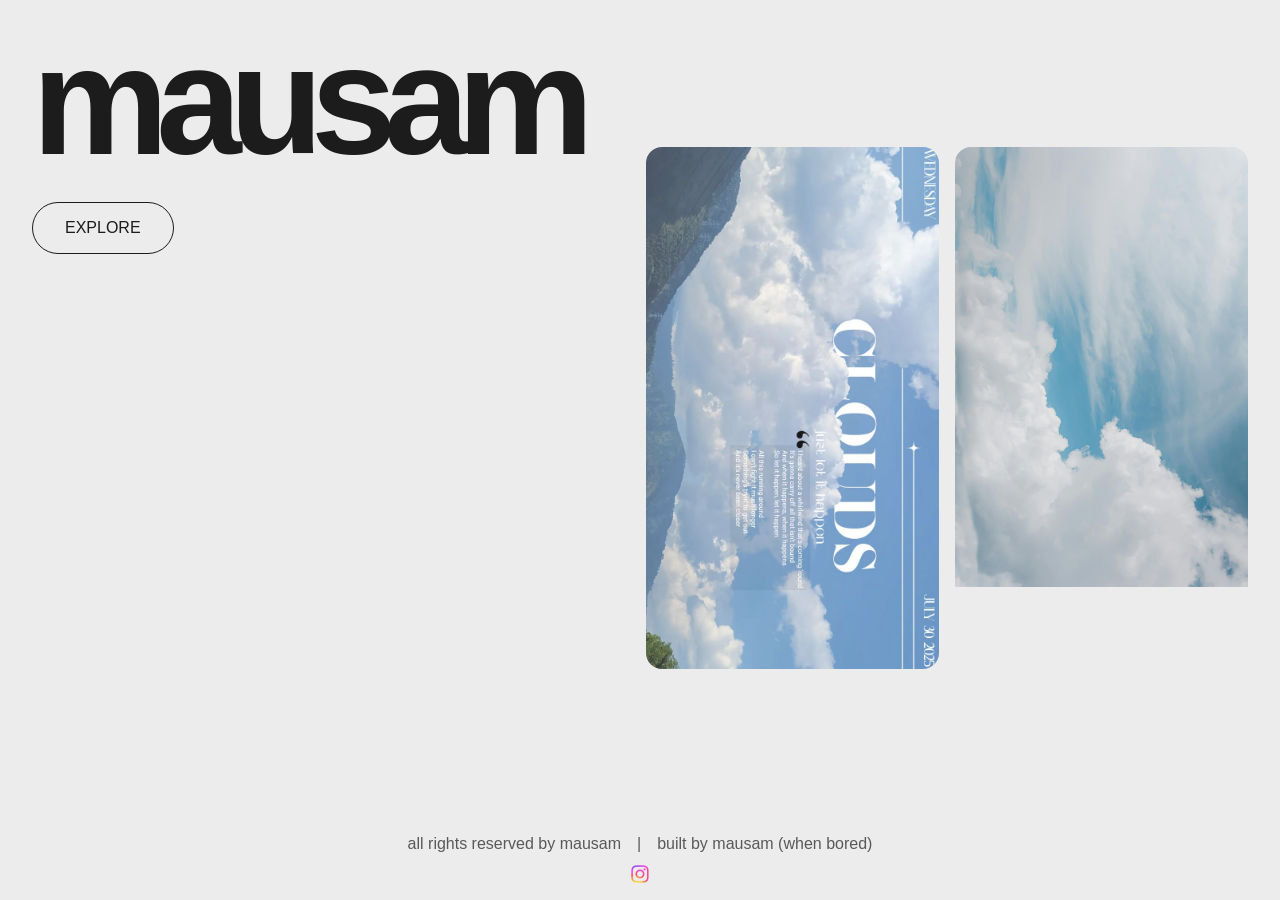
==== index.html @ 7de5092d "first commit" ====
<!DOCTYPE html>
<html lang="en">

<head>

    <meta charset="UTF-8">

    <meta name="viewport" content="width=device-width, initial-scale=1.0">

    <title>mausam</title>

    <meta name="description" content="site by mausam">

    <link rel="stylesheet" href="styles/landing.css">
    
    <link rel="icon" href="assets/icons/favicon.png">

</head>

<body>

    <main>
        <section class="left-side">
            <div class="title">
                <h1>mausam</h1>
            </div>
            <div class="link">
                <a href="pages/home/index.html" class="explore-btn">EXPLORE</a>
            </div>
        </section>
        <section class="right-side">
            <!-- <div class="hero-video">
                <video autoplay muted loop playsinline>
                    <source src="assets/videos/sitevid1.mp4" type="video/mp4">
                </video>
            </div> -->
            <div class="hero-image">
                <img src="assets/images/ef6face14f99a3dabe1f2f55079314d1.jpg" alt="test image">
            </div>
            <div class="hero-image">
                <img src="assets/images/pexels-ian-panelo-33072127.jpg" alt="test image">
            </div>
        </section>
    </main>

    <footer>

        <div class="footer-top">

            <p>all rights reserved by mausam</p>

            <p>|</p>

            <p>built by mausam (when bored)</p>

        </div>


        <div class="footer-bottom">

            <a href="https://instagram.com/mausam_._">

                <img
                    src="assets/logos/instagram.png"
                    alt="instagram logo"
                >

            </a>

        </div>

    </footer>

    <script src="scripts/landing.js"></script>

</body>

</html>
---- styles/landing.css ----
/*---root---*/

:root {

    /*color*/

    --site-white: #ececec;
    --site-black: #1c1c1c;
    --site-main: #052576;

    /*typography*/

    --main-font: 'Segoe UI', Tahoma, Geneva, Verdana, sans-serif;
    --bold-font:  Impact, Haettenschweiler, 'Arial Narrow Bold', sans-serif;
    --font-sm: 0.5rem;
    --font-md: 1rem;
    --font-lg: 3rem;

    /*spacing*/
    --space-sm: 0.5rem;
    --space-md: 1rem;
    --space-lg: 2rem;
    --space-xl: 4rem;

    /*animation*/

    --transition-duration: 0.3s;
}

/*---reset---*/

* {

    margin: 0;
    padding: 0;

    box-sizing: border-box;
}

img,
video {

    width: 100%;

    display: block;
}

a {

    text-decoration: none;

    color: inherit;
}

ul,
ol {

    list-style: none;
}

button {

    border: none;

    background: none;

    font: inherit;

    cursor: pointer;
}

input,
textarea,
select {

    font: inherit;

    border: none;

    outline: none;

    background: none;
}

/*---global---*/

body {

    background: var(--site-white);
    color: var(--site-black);

    font-family: var(--main-font);

    overflow-x: hidden;

    min-height: 100vh;

    display: flex;

    flex-direction: column;

}

::selection {

    background: var(--site-main);

    color: var(--site-white);
}

html {

    scroll-behavior: smooth;
}

h1,
h2,
h3,
h4,
h5,
h6 {

    font-family: var(--bold-font);

    line-height: 0.9;
}

p {

    line-height: 1.5;
}

section {

    padding: 0;
}

/*---main---*/

main {

    flex: 1;

    display: grid;

    grid-template-columns:
        0.8fr 1.2fr;

    gap: var(--space-xl);

    padding: var(--space-lg);

    align-items: center;
}



/*---left side---*/

.left-side {

    display: flex;

    flex-direction: column;

    justify-content: flex-start;

    gap: var(--space-lg);

    position: sticky;

    top: var(--space-lg);

    align-self: start;
}



/*---title---*/

.title h1 {

    font-size: clamp(4rem, 12vw, 10rem);

    line-height: 0.9;

    letter-spacing: -0.08em;

    text-transform: lowercase;
}



/*---explore button---*/

.link {

    display: flex;
}


.explore-btn {

    padding:
        var(--space-md)
        var(--space-lg);

    border:
        1px solid var(--site-black);

    border-radius: 999px;

    transition:
        background var(--transition-duration),
        color var(--transition-duration);
}


.explore-btn:hover {

    background: var(--site-black);

    color: var(--site-white);
}



/*---right side---*/

.right-side {

    display: grid;

    grid-template-columns: repeat(2, 1fr);

    gap: var(--space-md);

    width: 100%;
}



/*---media blocks---*/

.hero-video,
.hero-image {

    width: 100%;

    border-radius: 1rem;

    overflow: hidden;

    transition: transform var(--transition-duration);
}



/* no forced aspect ratio */
.hero-video video,
.hero-image img {

    width: 100%;

    height: auto;

    display: block;
}



/* hover effect */

.hero-video:hover,
.hero-image:hover {

    transform: scale(1.02);
}

/*---footer---*/

footer {
    
    width: 100%;

    background: var(--site-white);
    color: var(--site-black);

    padding: var(--space-md) var(--space-sm);

    display: flex;
    flex-direction: column;
    align-items: center;
    justify-content: center;

    gap: var(--space-sm);
}

.footer-top {

    display: flex;

    flex-wrap: wrap;

    gap:var(--space-md);

    font-size: var(--font-md);

    opacity: 0.7;
}


.footer-bottom {

    display: flex;

    gap: var(--space-md);
}

.footer-bottom img {

    width: 20px;

    opacity: 0.7;

    transition:
        opacity var(--transition-duration),
        transform var(--transition-duration);
}

.footer-bottom img:hover {

    opacity: 1;

    transform: translateY(-2px);
}
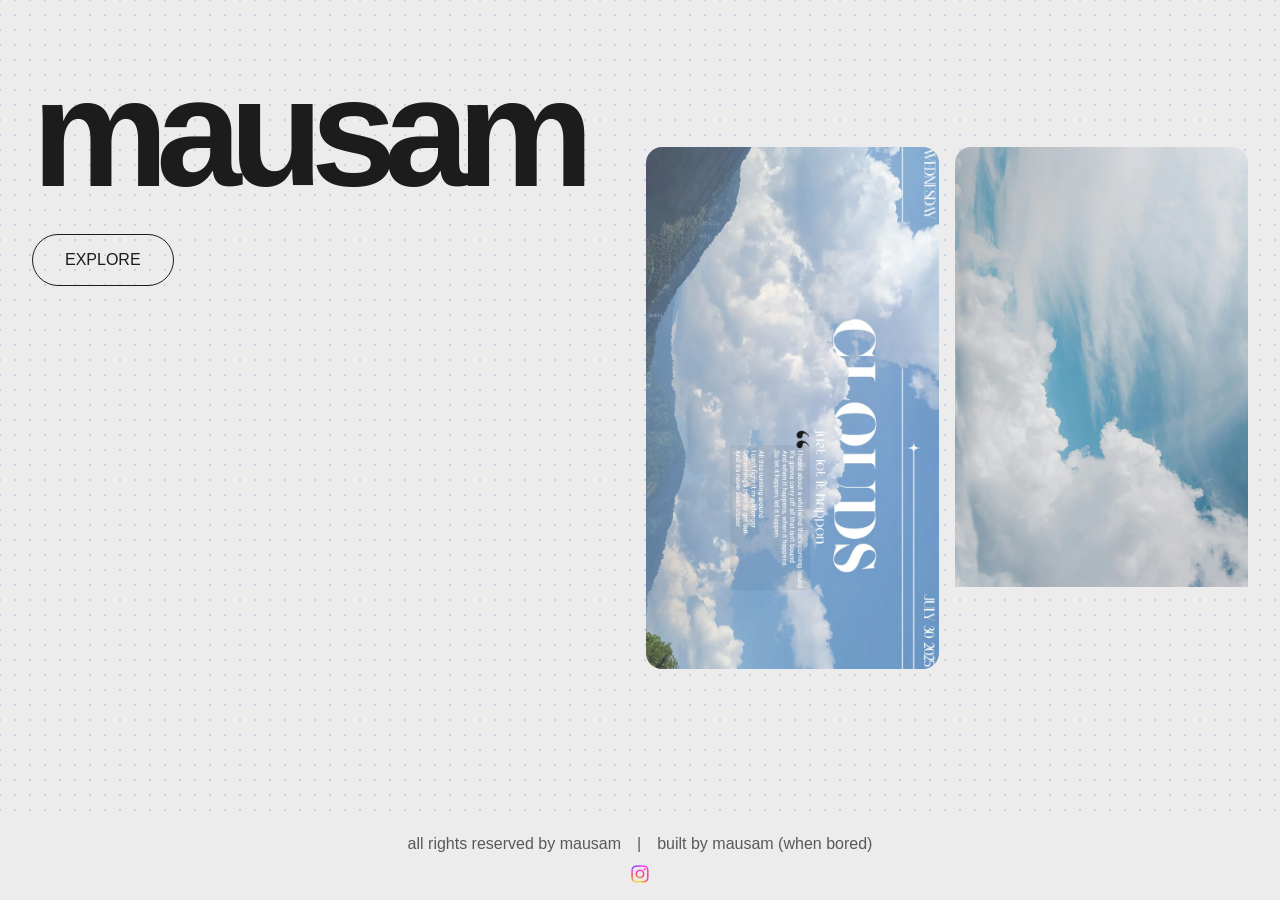
==== commit 344e5613: "Implement particle background effect with canvas and enhance layout styles" ====
--- a/index.html
+++ b/index.html
@@ -20,6 +20,7 @@
 <body>
 
     <main>
+        <canvas id="particle-bg"></canvas>
         <section class="left-side">
             <div class="title">
                 <h1>mausam</h1>
@@ -58,7 +59,7 @@
 
         <div class="footer-bottom">
 
-            <a href="https://instagram.com/mausam_._">
+            <a href="https://instagram.com/mausam_._" target="_blank" rel="noopener noreferrer">
 
                 <img
                     src="assets/logos/instagram.png"
--- a/styles/landing.css
+++ b/styles/landing.css
@@ -333,4 +333,26 @@
     opacity: 1;
 
     transform: translateY(-2px);
+}
+
+main {
+    position: relative;
+}
+
+#particle-bg {
+    position: absolute;
+    inset: 0;
+
+    width: 100%;
+    height: 100%;
+
+    z-index: 0;
+
+    pointer-events: none;
+}
+
+.left-side,
+.right-side {
+    position: relative;
+    z-index: 1;
 }
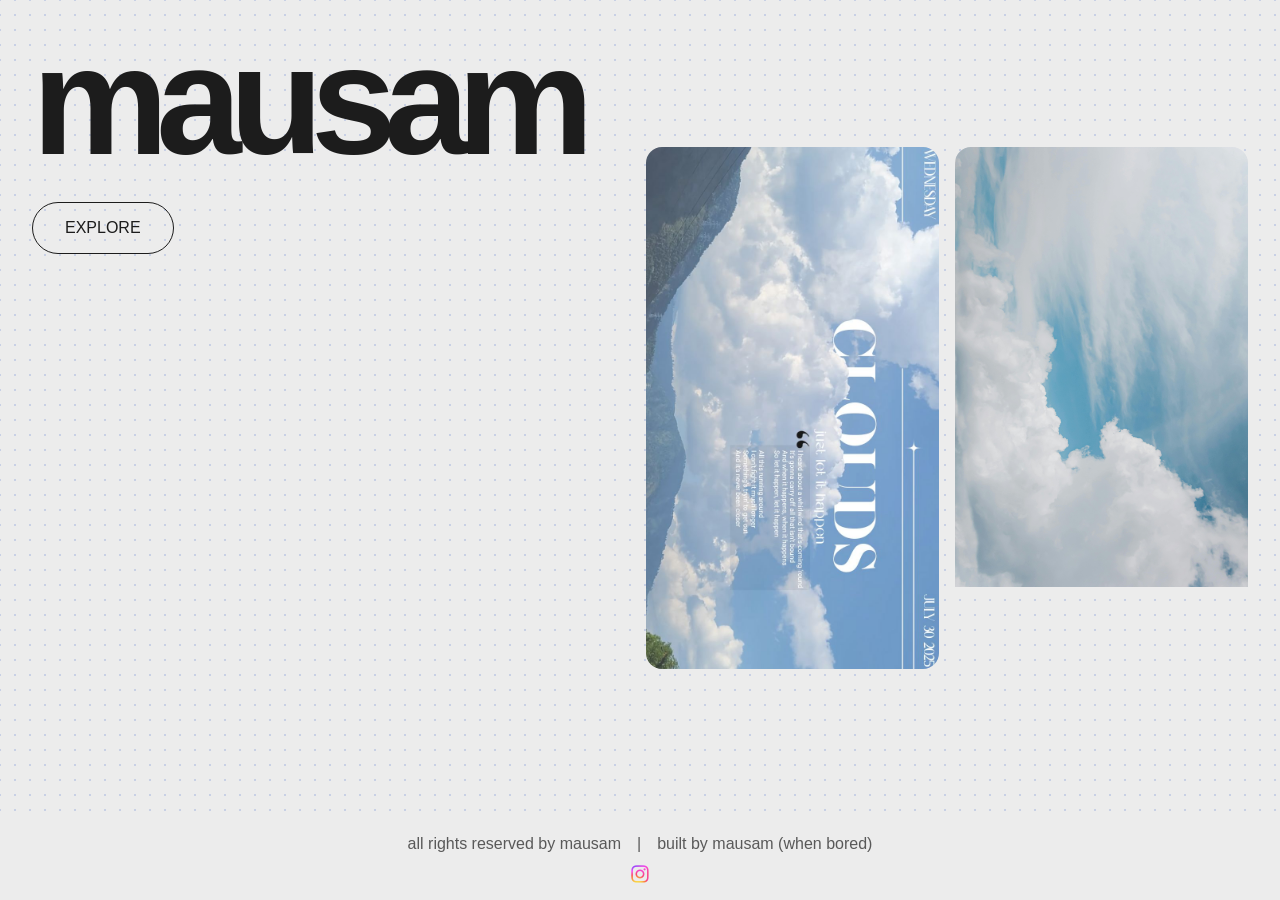
==== commit 96846640: "Update Instagram link in footer and enhance header styles for improved layout" ====
--- a/index.html
+++ b/index.html
@@ -59,7 +59,7 @@
 
         <div class="footer-bottom">
 
-            <a href="https://instagram.com/mausam_._" target="_blank" rel="noopener noreferrer">
+            <a href="https://instagram.com/maw5um" target="_blank" rel="noopener noreferrer">
 
                 <img
                     src="assets/logos/instagram.png"
--- a/styles/landing.css
+++ b/styles/landing.css
@@ -151,193 +151,11 @@
     padding: var(--space-lg);
 
     align-items: center;
-}
-
-
-
-/*---left side---*/
-
-.left-side {
-
-    display: flex;
-
-    flex-direction: column;
-
-    justify-content: flex-start;
-
-    gap: var(--space-lg);
-
-    position: sticky;
-
-    top: var(--space-lg);
-
-    align-self: start;
-}
-
-
-
-/*---title---*/
-
-.title h1 {
-
-    font-size: clamp(4rem, 12vw, 10rem);
-
-    line-height: 0.9;
-
-    letter-spacing: -0.08em;
-
-    text-transform: lowercase;
-}
-
-
-
-/*---explore button---*/
-
-.link {
-
-    display: flex;
-}
-
-
-.explore-btn {
-
-    padding:
-        var(--space-md)
-        var(--space-lg);
-
-    border:
-        1px solid var(--site-black);
-
-    border-radius: 999px;
-
-    transition:
-        background var(--transition-duration),
-        color var(--transition-duration);
-}
-
-
-.explore-btn:hover {
-
-    background: var(--site-black);
-
-    color: var(--site-white);
-}
-
-
-
-/*---right side---*/
-
-.right-side {
-
-    display: grid;
-
-    grid-template-columns: repeat(2, 1fr);
-
-    gap: var(--space-md);
-
-    width: 100%;
-}
-
-
-
-/*---media blocks---*/
-
-.hero-video,
-.hero-image {
-
-    width: 100%;
-
-    border-radius: 1rem;
-
-    overflow: hidden;
-
-    transition: transform var(--transition-duration);
-}
-
-
-
-/* no forced aspect ratio */
-.hero-video video,
-.hero-image img {
-
-    width: 100%;
-
-    height: auto;
-
-    display: block;
-}
-
-
-
-/* hover effect */
-
-.hero-video:hover,
-.hero-image:hover {
-
-    transform: scale(1.02);
-}
-
-/*---footer---*/
-
-footer {
-    
-    width: 100%;
-
-    background: var(--site-white);
-    color: var(--site-black);
-
-    padding: var(--space-md) var(--space-sm);
-
-    display: flex;
-    flex-direction: column;
-    align-items: center;
-    justify-content: center;
-
-    gap: var(--space-sm);
-}
-
-.footer-top {
-
-    display: flex;
-
-    flex-wrap: wrap;
-
-    gap:var(--space-md);
-
-    font-size: var(--font-md);
-
-    opacity: 0.7;
-}
-
-
-.footer-bottom {
-
-    display: flex;
-
-    gap: var(--space-md);
-}
-
-.footer-bottom img {
-
-    width: 20px;
-
-    opacity: 0.7;
-
-    transition:
-        opacity var(--transition-duration),
-        transform var(--transition-duration);
-}
-
-.footer-bottom img:hover {
-
-    opacity: 1;
-
-    transform: translateY(-2px);
-}
-
-main {
+
     position: relative;
 }
+
+/*---background---*/
 
 #particle-bg {
     position: absolute;
@@ -355,4 +173,184 @@
 .right-side {
     position: relative;
     z-index: 1;
+}
+
+/*---left side---*/
+
+.left-side {
+
+    display: flex;
+
+    flex-direction: column;
+
+    justify-content: flex-start;
+
+    gap: var(--space-lg);
+
+    position: sticky;
+
+    top: var(--space-lg);
+
+    align-self: start;
+}
+
+
+
+/*---title---*/
+
+.title h1 {
+
+    font-size: clamp(4rem, 12vw, 10rem);
+
+    line-height: 0.9;
+
+    letter-spacing: -0.08em;
+
+    text-transform: lowercase;
+}
+
+
+
+/*---explore button---*/
+
+.link {
+
+    display: flex;
+}
+
+
+.explore-btn {
+
+    padding:
+        var(--space-md)
+        var(--space-lg);
+
+    border:
+        1px solid var(--site-black);
+
+    border-radius: 999px;
+
+    transition:
+        background var(--transition-duration),
+        color var(--transition-duration);
+}
+
+
+.explore-btn:hover {
+
+    background: var(--site-black);
+
+    color: var(--site-white);
+}
+
+
+
+/*---right side---*/
+
+.right-side {
+
+    display: grid;
+
+    grid-template-columns: repeat(2, 1fr);
+
+    gap: var(--space-md);
+
+    width: 100%;
+}
+
+
+
+/*---media blocks---*/
+
+.hero-video,
+.hero-image {
+
+    width: 100%;
+
+    border-radius: 1rem;
+
+    overflow: hidden;
+
+    transition: transform var(--transition-duration);
+}
+
+
+
+/* no forced aspect ratio */
+.hero-video video,
+.hero-image img {
+
+    width: 100%;
+
+    height: auto;
+
+    display: block;
+}
+
+
+
+/* hover effect */
+
+.hero-video:hover,
+.hero-image:hover {
+
+    transform: scale(1.02);
+}
+
+/*---footer---*/
+
+footer {
+    
+    width: 100%;
+
+    background: var(--site-white);
+    color: var(--site-black);
+
+    padding: var(--space-md) var(--space-sm);
+
+    display: flex;
+    flex-direction: column;
+    align-items: center;
+    justify-content: center;
+
+    gap: var(--space-sm);
+}
+
+.footer-top {
+
+    display: flex;
+
+    flex-wrap: wrap;
+
+    gap:var(--space-md);
+
+    font-size: var(--font-md);
+
+    opacity: 0.7;
+}
+
+
+.footer-bottom {
+
+    display: flex;
+
+    gap: var(--space-md);
+}
+
+.footer-bottom img {
+
+    width: 20px;
+
+    opacity: 0.7;
+
+    transition:
+        opacity var(--transition-duration),
+        transform var(--transition-duration);
+}
+
+.footer-bottom img:hover {
+
+    opacity: 1;
+
+    transform: translateY(-2px);
 }
